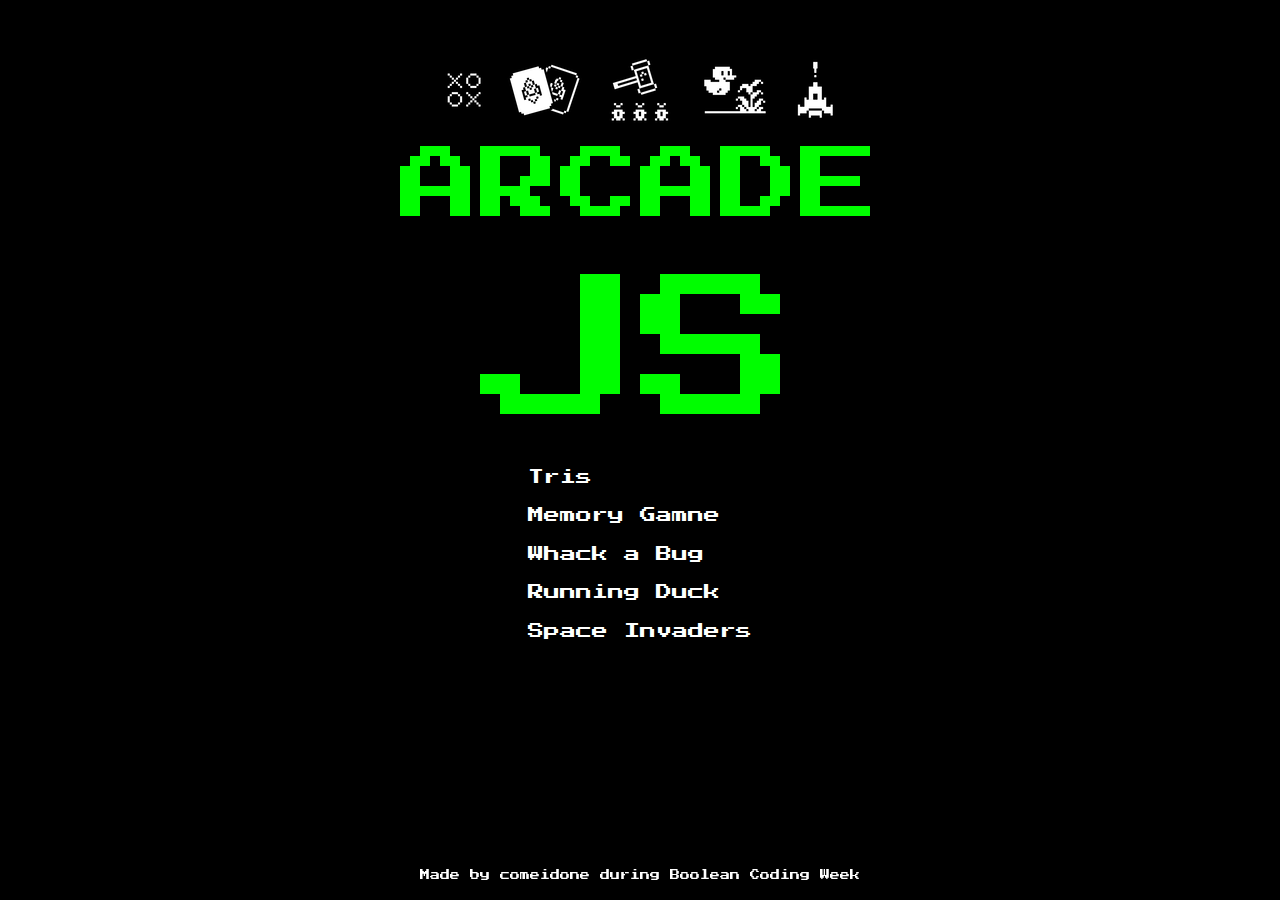
==== arcadeJS/index.html @ f339d1b2 "add link and game" ====
<!DOCTYPE html>
<html lang="en">
<head>
    <meta charset="UTF-8">
    <meta http-equiv="X-UA-Compatible" content="IE=edge">
    <meta name="viewport" content="width=device-width, initial-scale=1.0">
    <title>Arcade Mania</title>
    <link rel="preconnect" href="https://fonts.googleapis.com">
    <link rel="preconnect" href="https://fonts.gstatic.com" crossorigin>
    <link href="https://fonts.googleapis.com/css2?family=Press+Start+2P&display=swap" rel="stylesheet"> 
    <link rel="stylesheet" href="common/style.css">
</head>
<body>
    <div class="container">
        <img src="common/thumbs.png" alt="thumsb"></img>
        <span id="arcade">ARCADE</span>
        <span id="js">JS</span>
        <ul>
            <li><a href="tris/index.html">Tris</a></li>
            <li><a href="memory/index.html">Memory Gamne</a></li>
            <li><a href="whack_a_bug/index.html">Whack a Bug</a></li>
            <li><a href="running_duck/index.html">Running Duck</a></li>
            <li><a href="space_invaders/index.html">Space Invaders</a></li>
        </ul>
    </div>
    <div class="footer">Made by comeidone during Boolean Coding Week</div>   
</body>
</html>
---- arcadeJS/common/style.css ----
:root{
    --bg-color: #000000;
    --accent-color: #00fd00;
}

*{
    margin: 0;
    padding: 0;
    box-sizing: border-box;
}

body {
    background-color: var(--bg-color);
    font-family: 'Press Start 2P', cursive;

    line-height: 1.4;
    color: #ffffff;
}

.container{
  width: 600px;

  display: flex;
  flex-direction: column;
  align-items: center;

  margin: 50px auto;
}

img{
  max-width: 100%;
}

ul{
  list-style-type: none;
}

li{
  margin-bottom: 16px;
}

a{
    color: #ffffff;
    text-decoration: none;
}

a:hover{
    color: var(--accent-color);
}

.board{
    display: flex;
    flex-direction: row;
}

.game-area{
    padding: 12px;
    position: relative;
}

.game-data{
    padding: 12px;

    width: 240px;
}

h1{
    font-size: 36px;
    margin-bottom: 16px;
}

p{
    font-size: 16px;
    margin-bottom: 20px;
}

.game-alert{
    position: absolute;
    top: 0;
    left: 0;
    right: 0;
    bottom: 0;

    padding: 16px;
    display: flex;
    align-items: center;
    justify-content: center;
}

.game-alert-message{

    font-size: 38px;
    padding: 20px;

    background-color: var(--accent-color);

}

#arcade{
    font-size: 80px;
    color: var(--accent-color);
}

#js{
    font-size: 160px;
    color: var(--accent-color);
}

.footer{
    bottom : 2px;  
    height : 30px;  
    margin-top : 40px;  
    text-align: center;  
    vertical-align: middle; 
    position:fixed;
    width:100%;
    font-size: 10px;
}
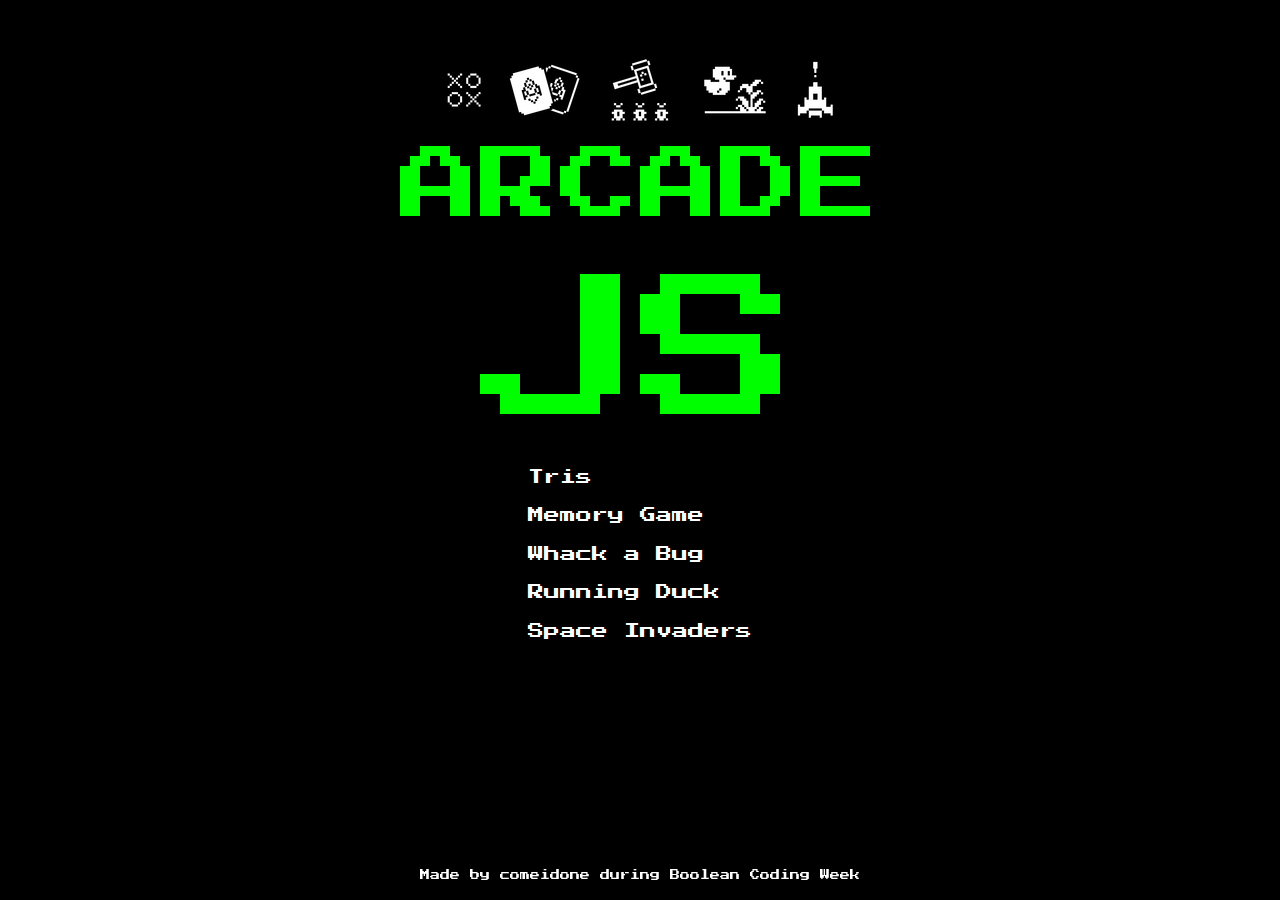
==== commit a282c80f: "Fix typo" ====
--- a/arcadeJS/index.html
+++ b/arcadeJS/index.html
@@ -17,7 +17,7 @@
         <span id="js">JS</span>
         <ul>
             <li><a href="tris/index.html">Tris</a></li>
-            <li><a href="memory/index.html">Memory Gamne</a></li>
+            <li><a href="memory/index.html">Memory Game</a></li>
             <li><a href="whack_a_bug/index.html">Whack a Bug</a></li>
             <li><a href="running_duck/index.html">Running Duck</a></li>
             <li><a href="space_invaders/index.html">Space Invaders</a></li>
@@ -25,4 +25,4 @@
     </div>
     <div class="footer">Made by comeidone during Boolean Coding Week</div>   
 </body>
-</html>+</html>
